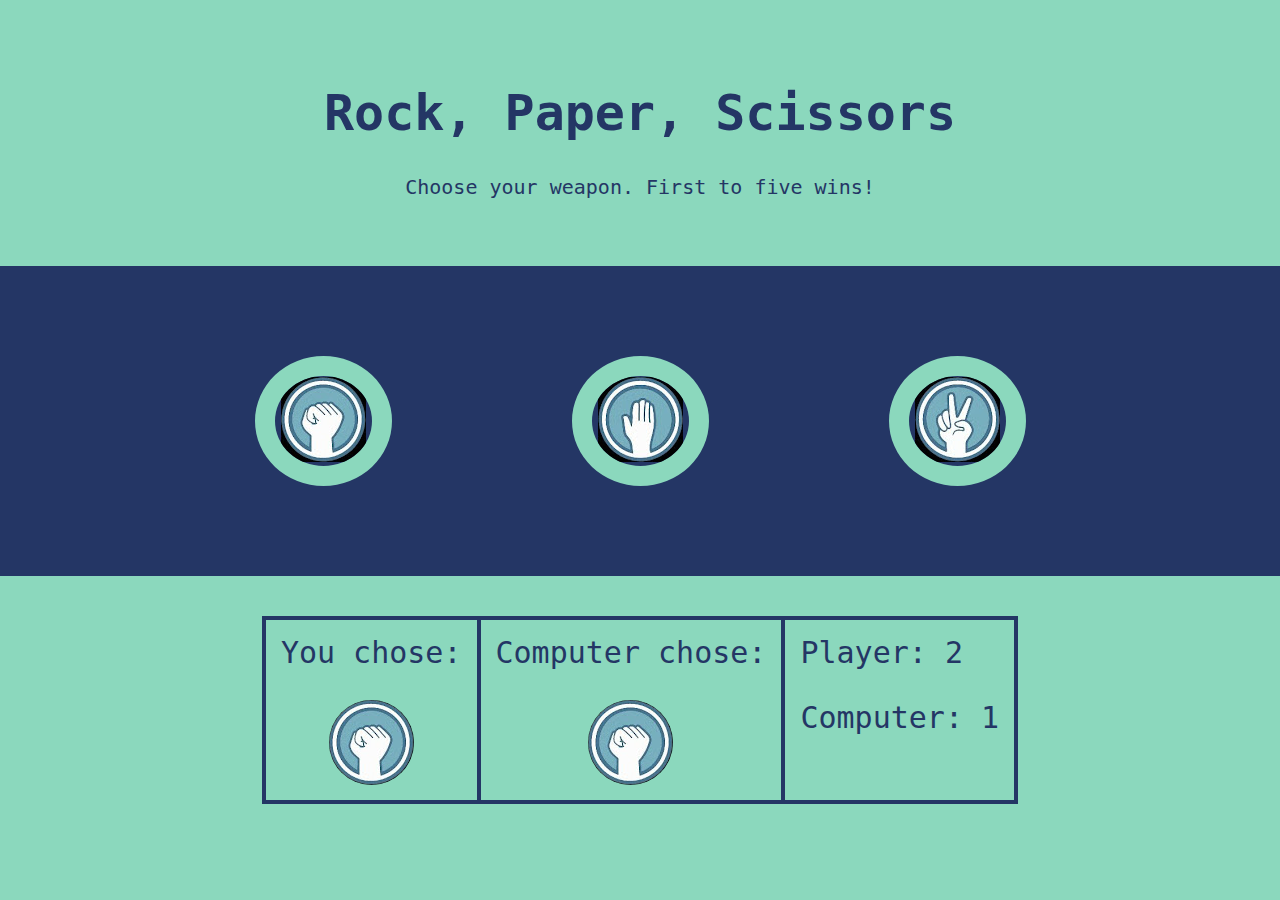
==== rps-ui.html @ b1ce6836 "Non-interactive UI created in rps-ui.html" ====
<!DOCTYPE html>
<html lang="en">

<head>
    <meta charset="UTF-8">
    <meta http-equiv="X-UA-Compatible" content="IE=edge">
    <meta name="viewport" content="width=device-width, initial-scale=1.0">
    <script src="script-ui.js" defer></script>
    <link rel="stylesheet" href="style.css">
    <title>Rock, Paper, Scissors</title>
</head>

<body>
    <div id="header">
        <h1 id="title">Rock, Paper, Scissors</h1>
        <h2 id="title-hook">Choose your weapon. First to five wins!</h2>
    </div>

    <div id="choices">
        <!--Program these buttons to use the playRound function-->
        <button id="rock">
            <img src="rock.jpg" alt="An image of a rock in Mickey Mouse style.">
        </button>
        <button id="paper">
            <img src="paper.jpg" alt="An image of paper in Mickey Mouse style.">
        </button>
        <button id="scissors">
            <img src="scissors.jpg" alt="An image of scissors in Mickey Mouse style.">
        </button>
    </div>

    <div id="stats">
        <div id="your-stat">
            <div class="subtext" id="your-choice">
                You chose:
            </div>
            <div class="subtext" id="your-image">
                <img src="rock.jpg" alt="An image of a rock in Mickey Mouse style.">
            </div>
        </div>

        <div id="computer-stat"> 
            <div class="subtext" id="computer-choice">
                Computer chose:
            </div>
            <div class="subtext" id="computer-image"> 
                <img src="rock.jpg" alt="An image of a rock in Mickey Mouse style.">
            </div>
        </div>

        <div id="score">
            <div class="subtext" id="your-score">
                Player: 2
            </div>
            <div class="subtext" id="computer-score">
                Computer: 1
            </div>
        </div>

    </div>

</body>

</html>
---- style.css ----
body {
    font-family: monospace;
    background-color: #8BD8BD;
    color: #243665;
    margin: 0px;
}

#header {
    background-color:#8BD8BD;
    color: #243665;
    text-align: center;
    padding: 50px 0px;
}

#choices {
    background-color: #243665;
}

#stats {
    background-color: #8BD8BD;
}

#title {
    font-size: 50px;
    font-weight: bold;
}

#title-hook {
    font-size: 20px;
    font-weight: lighter;
}

#choices {
    display: flex;
    justify-content: center;
}

button {
    background-color: transparent;
    background-repeat: no-repeat;
    border-color: #8BD8BD;
    border-width: 20px;
    overflow: hidden;
    outline: none;
    cursor: pointer;
    margin: 90px;
    border-radius: 50%;
    border-style: solid;
}

#stats {
    display: flex;
    justify-content: center;
    margin: 40px 0px;
    font-size: 30px;
}

#computer-stat {
    border: 4px solid;
}

#your-stat{
    border-left: 4px solid;
    border-top: 4px solid;
    border-bottom: 4px solid    ;
}

#score {
    border-top: 4px solid;
    border-right: 4px solid;
     border-bottom: 4px solid;
}

.subtext {
    padding: 15px;
}

#computer-image {
    display: flex;
    justify-content: center;
}

#computer-image img {
    border-radius: 50%;
}

#your-image {
    display: flex;
    justify-content: center;
}

#your-image img {
    border-radius: 50%;
}
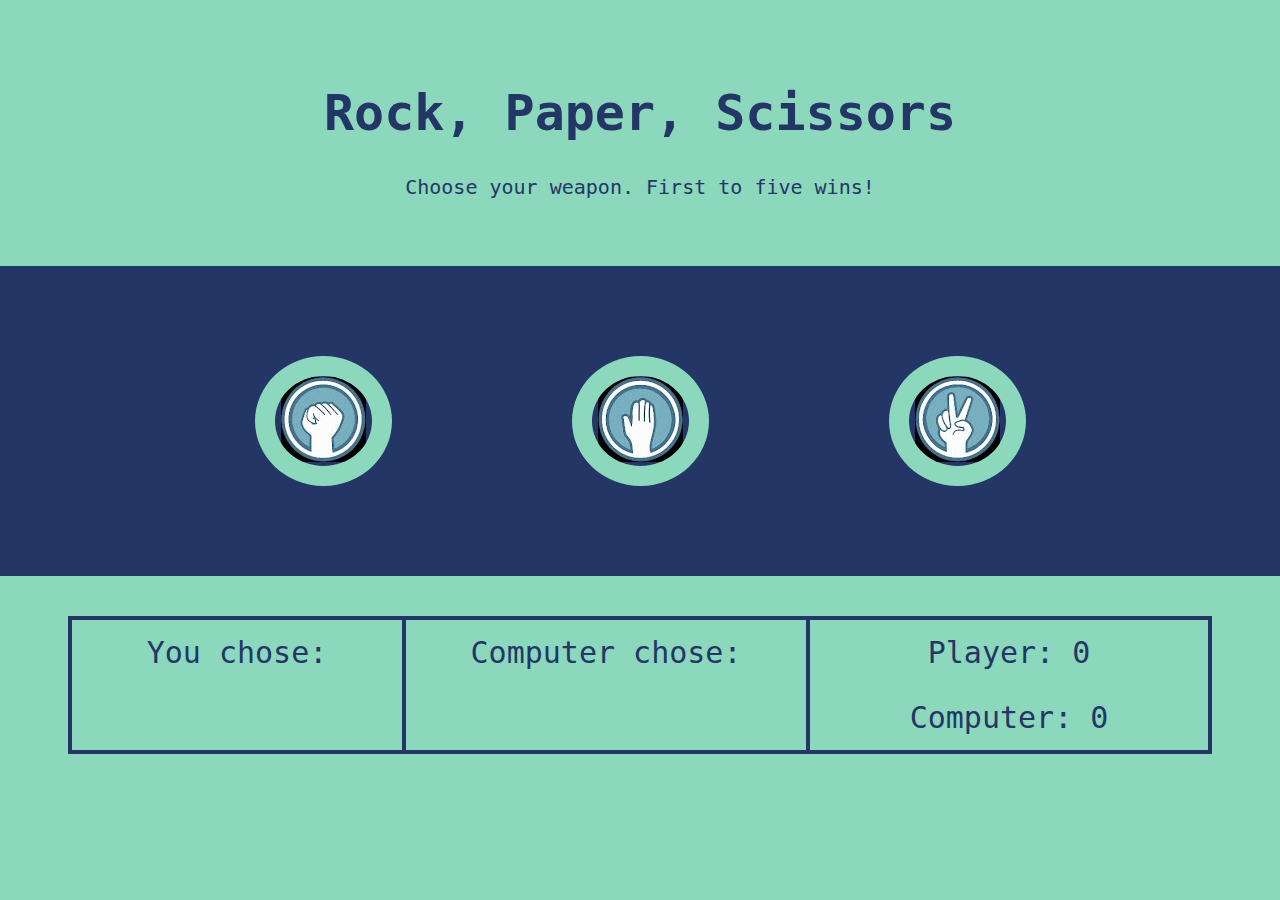
==== commit 36c6241a: "Merging rps-ui branch to main" ====
--- a/rps-ui.html
+++ b/rps-ui.html
@@ -19,13 +19,13 @@
     <div id="choices">
         <!--Program these buttons to use the playRound function-->
         <button id="rock">
-            <img src="rock.jpg" alt="An image of a rock in Mickey Mouse style.">
+            <img src="images/rock.jpg" alt="An image of a rock in Mickey Mouse style.">
         </button>
         <button id="paper">
-            <img src="paper.jpg" alt="An image of paper in Mickey Mouse style.">
+            <img src="images/paper.jpg" alt="An image of paper in Mickey Mouse style.">
         </button>
         <button id="scissors">
-            <img src="scissors.jpg" alt="An image of scissors in Mickey Mouse style.">
+            <img src="images/scissors.jpg" alt="An image of scissors in Mickey Mouse style.">
         </button>
     </div>
 
@@ -35,25 +35,28 @@
                 You chose:
             </div>
             <div class="subtext" id="your-image">
-                <img src="rock.jpg" alt="An image of a rock in Mickey Mouse style.">
+                <!--Image goes here-->
             </div>
         </div>
 
-        <div id="computer-stat"> 
+        <div id="computer-stat">
             <div class="subtext" id="computer-choice">
                 Computer chose:
             </div>
-            <div class="subtext" id="computer-image"> 
-                <img src="rock.jpg" alt="An image of a rock in Mickey Mouse style.">
+            <div class="subtext" id="computer-image">
+               <!--Image goes here-->
             </div>
         </div>
 
         <div id="score">
-            <div class="subtext" id="your-score">
-                Player: 2
+            <div class="subtext">
+                Player:&nbsp<div id="your-score">0</div>
+                <!--Replace this with a JS element that logs score-->
             </div>
-            <div class="subtext" id="computer-score">
-                Computer: 1
+            <div class="subtext">
+                Computer:&nbsp <div id="computer-score">0</div>
+                <!--Replace this with a JS element that logs score-->
+
             </div>
         </div>
 
--- a/style.css
+++ b/style.css
@@ -57,26 +57,35 @@
 
 #computer-stat {
     border: 4px solid;
+    width: 400px;
+    display: flex;
+    flex-direction: column;
+    align-items: center;
 }
 
 #your-stat{
     border-left: 4px solid;
     border-top: 4px solid;
-    border-bottom: 4px solid    ;
+    border-bottom: 4px solid;
+    max-width: 400px;
 }
 
 #score {
     border-top: 4px solid;
     border-right: 4px solid;
-     border-bottom: 4px solid;
+    border-bottom: 4px solid;
+    padding: 0 34px;
 }
 
 .subtext {
+    display: flex;
     padding: 15px;
+    width: 300px;
 }
 
 #computer-image {
     display: flex;
+    align-items: center;
     justify-content: center;
 }
 
@@ -87,8 +96,15 @@
 #your-image {
     display: flex;
     justify-content: center;
+    align-items: center;
 }
 
 #your-image img {
     border-radius: 50%;
-}+}
+
+.subtext {
+    display: flex;
+    justify-content: center;
+}
+
